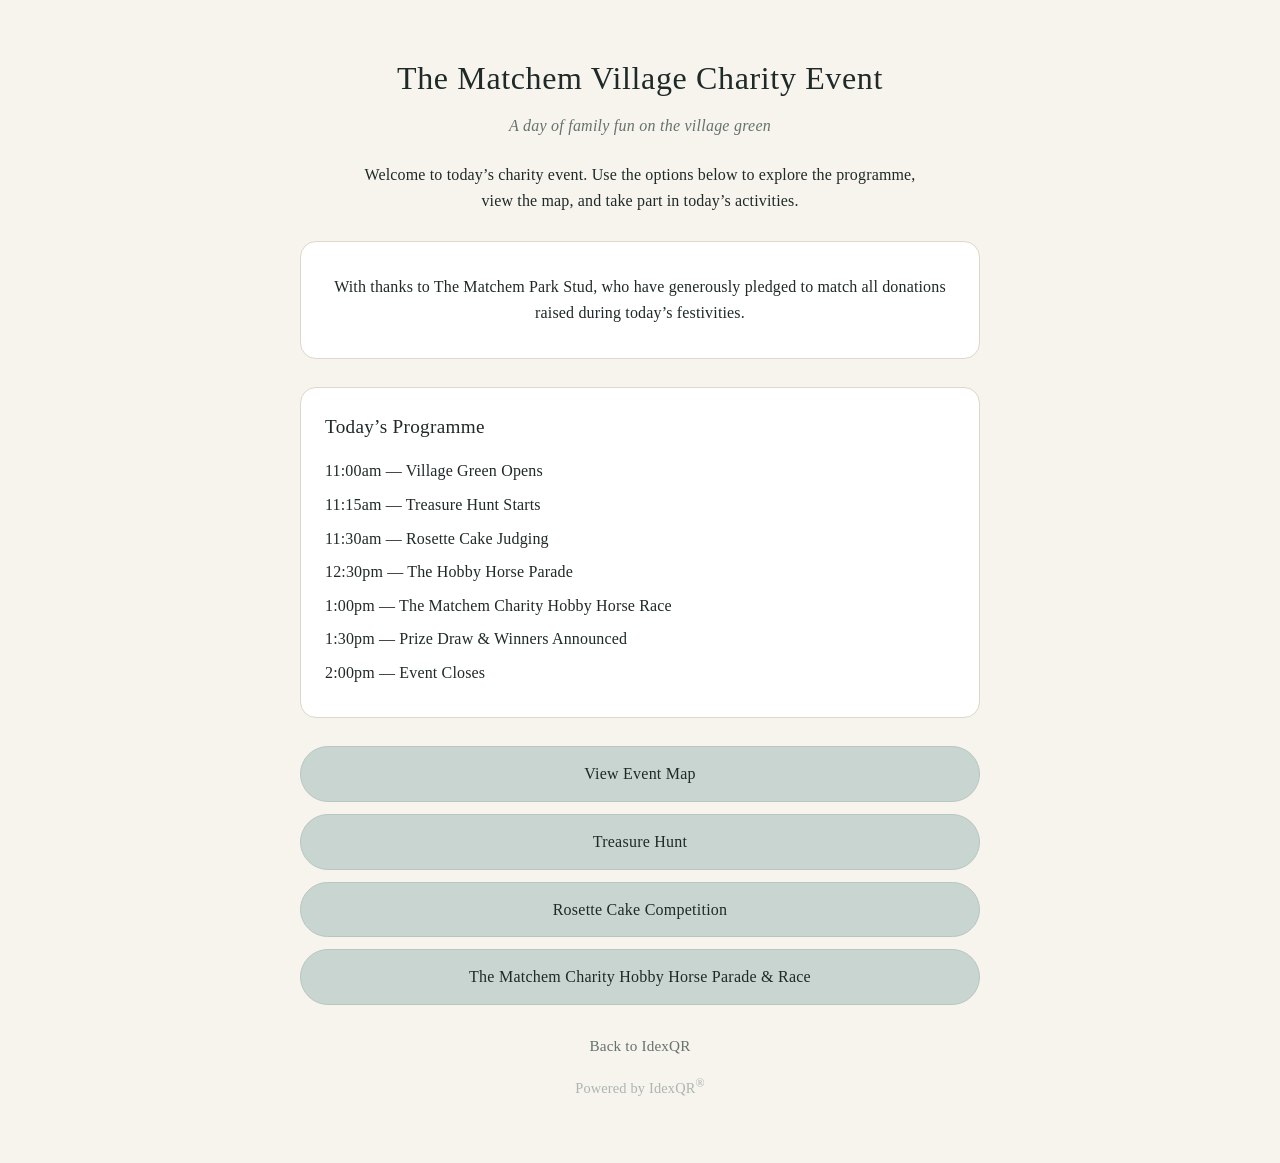
==== index.html @ 36283133 "Update index.html" ====
<!doctype html>
<html lang="en-GB">
<head>
  <meta charset="utf-8" />
  <meta name="viewport" content="width=device-width, initial-scale=1" />
  <title>The Matchem Village Charity Event</title>
  <meta
    name="description"
    content="A day of family fun on the village green."
  />
  <link rel="stylesheet" href="style.css?v=2" />
</head>

<body>
<main class="wrap hero">

  <h1>The Matchem Village Charity Event</h1>

  <p class="sub">A day of family fun on the village green</p>

  <p class="intro">
    Welcome to today’s charity event.  
    Use the options below to explore the programme, view the map, and take part in today’s activities.
  </p>

 <section class="card support-card">
  <p>
    With thanks to The Matchem Park Stud, who have generously pledged to match all donations raised during today’s festivities.
  </p>
</section>

  <section class="card">
    <h2>Today’s Programme</h2>

    <p>11:00am — Village Green Opens</p>
    <p>11:15am — Treasure Hunt Starts</p>
    <p>11:30am — Rosette Cake Judging</p>
    <p>12:30pm — The Hobby Horse Parade</p>
    <p>1:00pm — The Matchem Charity Hobby Horse Race</p>
    <p>1:30pm — Prize Draw & Winners Announced</p>
    <p>2:00pm — Event Closes</p>
  </section>

  <div class="button-group">
  <a href="map.html" class="quiet-button">View Event Map</a>
  <a href="treasure.html" class="quiet-button">Treasure Hunt</a>
  <a href="cake.html" class="quiet-button">Rosette Cake Competition</a>
  <a href="race.html" class="quiet-button">The Matchem Charity Hobby Horse Parade & Race</a>
</div>

 <p class="back-link">
  <a href="https://idexqr.com">Back to IdexQR</a>
</p>

<p class="powered-by">
  Powered by IdexQR<sup>®</sup>
</p>
</main>
</body>
</html>
---- style.css ----
:root {
  --bg: #f7f4ee;
  --card: #ffffff;
  --ink: #1f2a28;
  --muted: #66726e;
  --line: #ddd7cc;

  --button-bg: #c9d5d0;
  --button-border: #b8c6c1;
  --button-hover: #b8c6c1;
}

* {
  box-sizing: border-box;
}

body {
  margin: 0;
  font-family: Georgia, serif;
  letter-spacing: 0.01em;
  background: var(--bg);
  color: var(--ink);
  line-height: 1.6;
}

h1 {
  font-size: 2rem;
  font-weight: normal;
  letter-spacing: 0.02em;
  margin-bottom: 8px;
}

h2 {
  font-size: 1.2rem;
  font-weight: normal;
  letter-spacing: 0.015em;
  margin-top: 0;
  margin-bottom: 16px;
}

.wrap {
  max-width: 720px;
  margin: 0 auto;
  padding: 32px 20px 48px;
}

.hero {
  text-align: center;
}

.sub {
  color: var(--muted);
  font-style: italic;
  letter-spacing: 0.015em;
  margin-top: 0;
  margin-bottom: 24px;
}

.intro {
  max-width: 560px;
  margin: 0 auto 28px;
}

.card {
  background: var(--card);
  border: 1px solid var(--line);
  border-radius: 16px;
  padding: 24px;
  margin-bottom: 28px;
  text-align: left;
}

.card p {
  margin: 8px 0;
}

.support-card {
  text-align: center;
}

.button-group {
  display: grid;
  gap: 12px;
  margin-bottom: 28px;
}

.quiet-button {
  display: inline-block;
  padding: 14px 18px;
  background: var(--button-bg);
  border: 1px solid var(--button-border);
  border-radius: 999px;
  color: var(--ink);
  text-decoration: none;
  font-size: 1rem;
  letter-spacing: 0.015em;
  transition: 0.2s ease;
}

.quiet-button:hover {
  background: var(--button-hover);
}

.back-link a {
  color: var(--muted);
  text-decoration: none;
  font-size: 0.95rem;
}

.back-link a:hover {
  text-decoration: underline;
}

.powered-by {
  margin-top: 8px;
  font-size: 0.9rem;
  color: #9aa6a2;
  opacity: 0.8;
}

.silks {
  width: 56px;
  height: auto;
  margin-top: 6px;
  margin-bottom: 8px;
  display: block;
}

.event-map {
  width: 100%;
  max-width: 100%;
  height: auto;
  display: block;
  margin: 20px auto;
  border-radius: 18px;
}

.feature-image {
  width: 100%;
  max-width: 320px;
  height: auto;
  display: block;
  margin: 20px auto;
  border-radius: 18px;
  box-shadow: 0 8px 18px rgba(0,0,0,0.08);
}

.sr-only {
  position: absolute;
  width: 1px;
  height: 1px;
  padding: 0;
  margin: -1px;
  overflow: hidden;
  clip: rect(0, 0, 0, 0);
  clip-path: inset(50%);
  white-space: nowrap;
  border: 0;
}
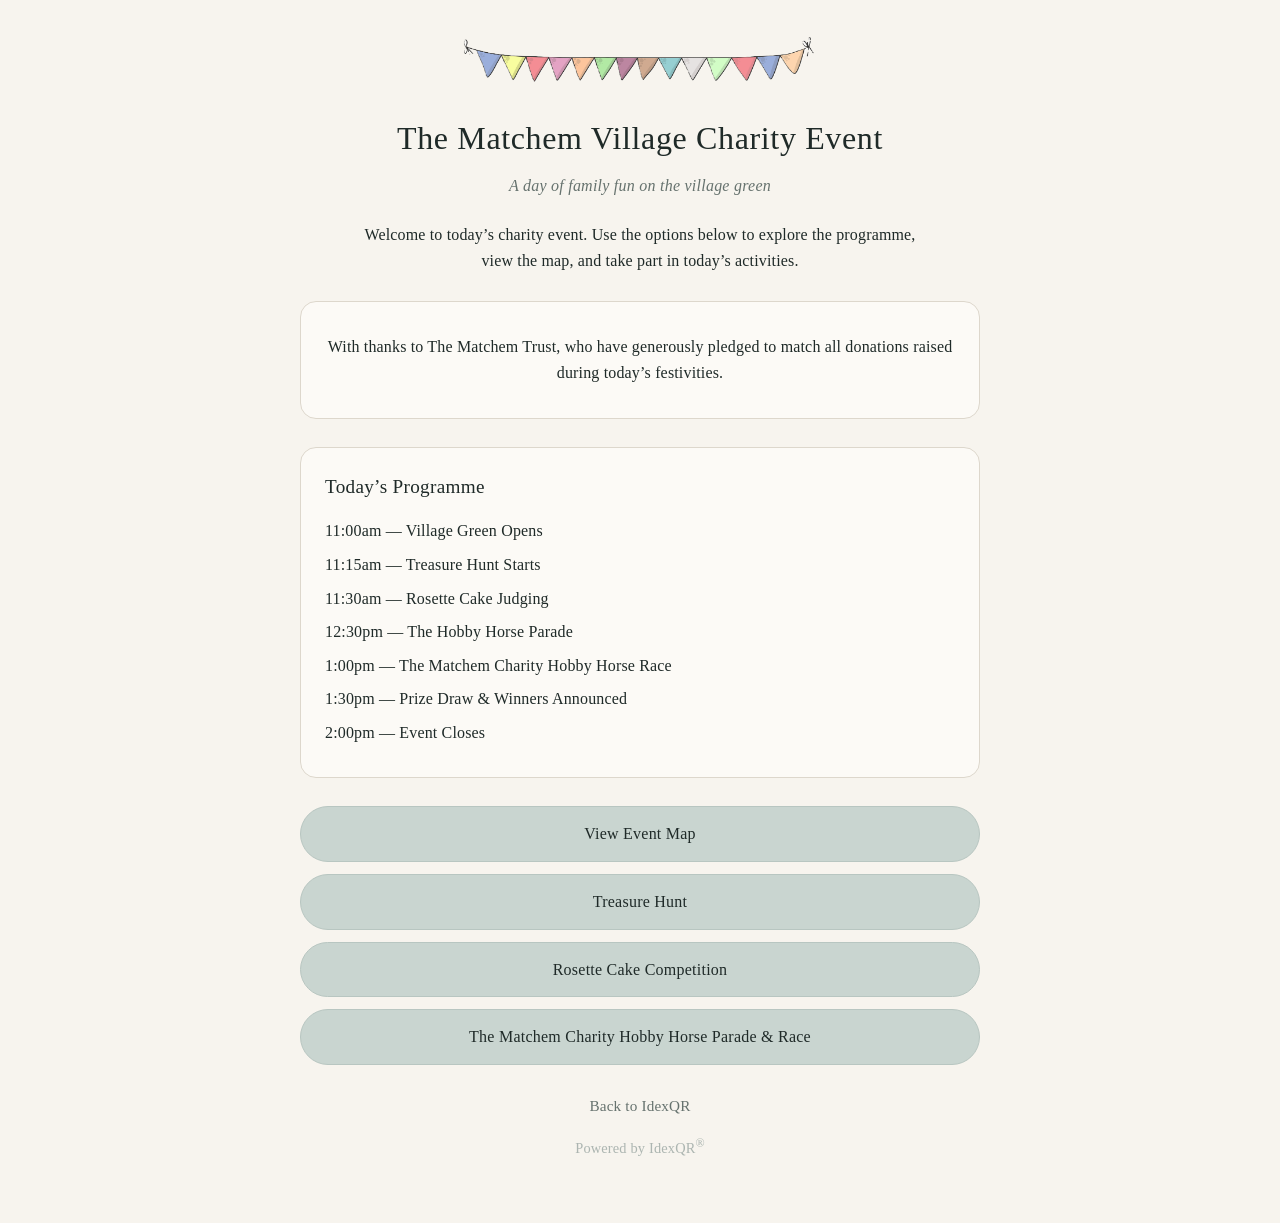
==== commit 5ea44971: "Update sponsor name from Matchem Park Stud to Matchem Trust" ====
--- a/index.html
+++ b/index.html
@@ -8,11 +8,13 @@
     name="description"
     content="A day of family fun on the village green."
   />
-  <link rel="stylesheet" href="style.css?v=2" />
+  <link rel="stylesheet" href="style.css?v=3" />
 </head>
 
 <body>
 <main class="wrap hero">
+
+  <img src="images/bunting.png" alt="" class="bunting" aria-hidden="true">
 
   <h1>The Matchem Village Charity Event</h1>
 
@@ -25,7 +27,7 @@
 
  <section class="card support-card">
   <p>
-    With thanks to The Matchem Park Stud, who have generously pledged to match all donations raised during today’s festivities.
+    With thanks to The Matchem Trust, who have generously pledged to match all donations raised during today’s festivities.
   </p>
 </section>
 
--- a/style.css
+++ b/style.css
@@ -1,6 +1,6 @@
 :root {
   --bg: #f7f4ee;
-  --card: #ffffff;
+  --card: #fcfaf6;
   --ink: #1f2a28;
   --muted: #66726e;
   --line: #ddd7cc;
@@ -23,6 +23,15 @@
   line-height: 1.6;
 }
 
+.bunting {
+  width: 100%;
+  max-width: 360px;
+  display: block;
+  --bg: #f7f4ee;
+  margin: 0 auto 16px;
+  opacity: 0.8;
+}
+
 h1 {
   font-size: 2rem;
   font-weight: normal;
@@ -70,12 +79,55 @@
   text-align: left;
 }
 
+.runner-list {
+  margin-top: 28px;
+}
+
+.runner-card {
+  display: flex;
+  align-items: stretch;
+  justify-content: space-between;
+  margin: 14px 0;
+  border: 1px solid var(--line);
+  border-radius: 18px;
+  background: var(--card);
+  overflow: hidden;
+}
+
+.runner-info {
+  flex: 1;
+  padding: 16px 18px;
+}
+
+.runner-action {
+  display: flex;
+  align-items: center;
+  justify-content: center;
+  padding: 16px;
+  background: #f4f1ea;
+  border-left: 1px solid var(--line);
+}
+
+@media (max-width: 600px) {
+  .runner-card {
+    align-items: flex-start;
+  }
+
+  .runner-card .quiet-button {
+    margin-top: 4px;
+  }
+}
+
 .card p {
   margin: 8px 0;
 }
 
 .support-card {
   text-align: center;
+}
+
+.race-buttons {
+  margin-bottom: 24px;
 }
 
 .button-group {
@@ -95,6 +147,7 @@
   font-size: 1rem;
   letter-spacing: 0.015em;
   transition: 0.2s ease;
+  font-weight: 500;
 }
 
 .quiet-button:hover {
@@ -135,6 +188,73 @@
   border-radius: 18px;
 }
 
+.map-wrap {
+  position: relative;
+  max-width: 720px;
+  margin: 24px auto;
+}
+
+.map-point {
+  position: absolute;
+  padding: 6px 10px;
+  border-radius: 999px;
+  background: rgba(201, 213, 208, 0.95);
+  border: 1px solid var(--button-border);
+  font-size: 0.85rem;
+  opacity: 0;
+  pointer-events: none;
+  transition: opacity 0.3s ease;
+}
+
+.map-point.active {
+  opacity: 1;
+}
+
+.map-buttons {
+  display: grid;
+  gap: 12px;
+  margin-bottom: 28px;
+}
+
+#parade {
+  top: 46%;
+  left: 47%;
+}
+
+#entrance {
+  top: 76%;
+  left: 62%;
+}
+
+#loos {
+  top: 92%;
+  left: 1%;
+}
+
+.course-dot {
+  position: absolute;
+  width: 11px;
+  height: 11px;
+  border-radius: 50%;
+  background: rgba(80, 105, 95, 0.85);
+  opacity: 0;
+  pointer-events: none;
+}
+
+.dot-1 { top: 32%; left: 82%; }  /* Upper right bend */
+.dot-2 { top: 53%; left: 86%; }  /* Right descent */
+.dot-3 { top: 69%; left: 51%; }  /* Bottom straight */
+.dot-4 { top: 52%; left: 10%; }  /* Left bend */
+.dot-5 { top: 29%; left: 28%; }  /* Upper left bend */
+
+.course-dot {
+  transition: opacity 0.3s ease;
+}
+
+.course-dot.active {
+  opacity: 1;
+}
+
 .feature-image {
   width: 100%;
   max-width: 320px;
@@ -146,14 +266,14 @@
 }
 
 .sr-only {
-  position: absolute;
-  width: 1px;
-  height: 1px;
-  padding: 0;
-  margin: -1px;
-  overflow: hidden;
-  clip: rect(0, 0, 0, 0);
-  clip-path: inset(50%);
-  white-space: nowrap;
-  border: 0;
-}
+  position: absolute !important;
+  width: 1px !important;
+  height: 1px !important;
+  padding: 0 !important;
+  margin: -1px !important;
+  overflow: hidden !important;
+  clip: rect(0, 0, 0, 0) !important;
+  clip-path: inset(50%) !important;
+  white-space: nowrap !important;
+  border: 0 !important;
+}
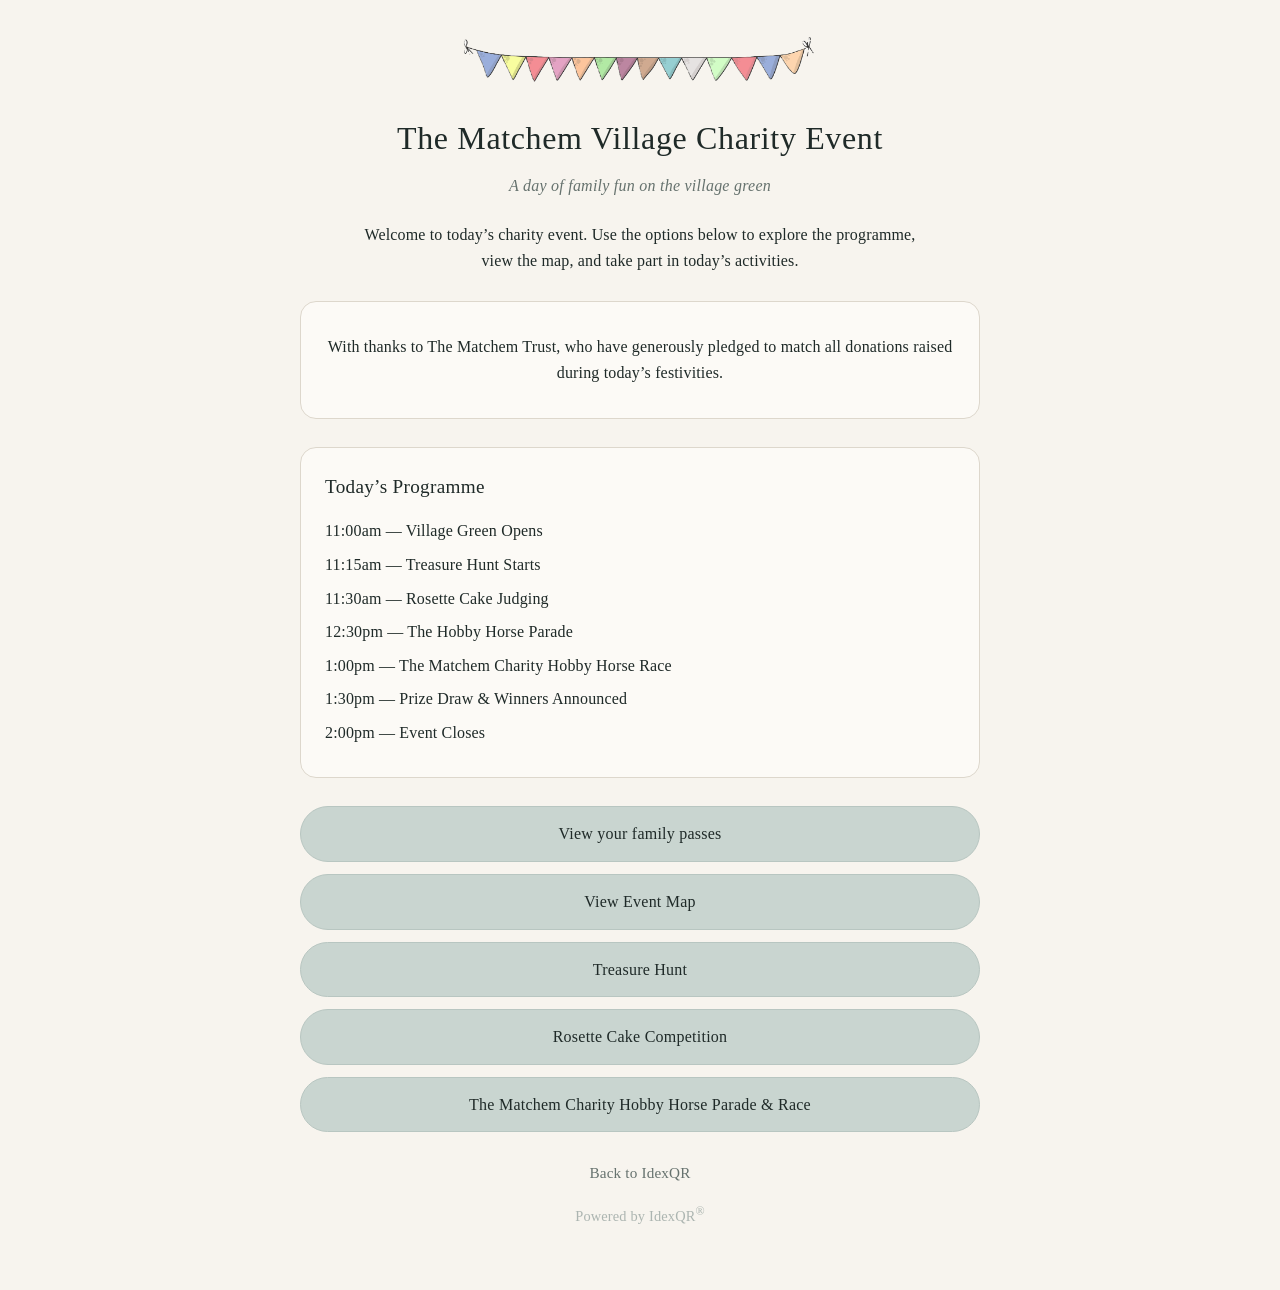
==== commit b9ff08d0: "Update index.html" ====
--- a/index.html
+++ b/index.html
@@ -44,6 +44,7 @@
   </section>
 
   <div class="button-group">
+  <a href="tickets.html" class="quiet-button">View your family passes</a>
   <a href="map.html" class="quiet-button">View Event Map</a>
   <a href="treasure.html" class="quiet-button">Treasure Hunt</a>
   <a href="cake.html" class="quiet-button">Rosette Cake Competition</a>
--- a/style.css
+++ b/style.css
@@ -51,6 +51,16 @@
   max-width: 720px;
   margin: 0 auto;
   padding: 32px 20px 48px;
+}
+
+.wrap h1,
+.wrap .intro {
+  text-align: center;
+}
+
+.footer-wrap {
+  text-align: center;
+  margin-top: 32px;
 }
 
 .hero {
@@ -154,6 +164,12 @@
   background: var(--button-hover);
 }
 
+.back-button {
+  display: inline-block;
+  text-decoration: none;
+  margin-bottom: 16px;
+}
+
 .back-link a {
   color: var(--muted);
   text-decoration: none;
@@ -277,3 +293,43 @@
   white-space: nowrap !important;
   border: 0 !important;
 }
+
+.ticket-card {
+  max-width: 520px;
+  margin: 22px auto;
+  padding: 24px 22px;
+  border-radius: 22px;
+  background: #f7f9f8;
+  border: 1px solid rgba(63, 74, 71, 0.16);
+  text-align: center;
+  box-shadow: 0 10px 24px rgba(0, 0, 0, 0.04);
+}
+
+.ticket-label {
+  margin: 0 0 8px;
+  font-size: 0.85rem;
+  letter-spacing: 0.08em;
+  text-transform: uppercase;
+  color: #6f7c78;
+}
+
+.ticket-card h2 {
+  margin: 0 0 10px;
+  font-weight: 400;
+}
+
+.ticket-detail {
+  margin: 0 0 14px;
+  font-size: 1.05rem;
+  color: #3f4a47;
+}
+
+.ticket-code {
+  display: inline-block;
+  margin-top: 16px;
+  padding: 8px 14px;
+  border-radius: 999px;
+  background: #d8e4df;
+  font-size: 0.8rem;
+  letter-spacing: 0.06em;
+}
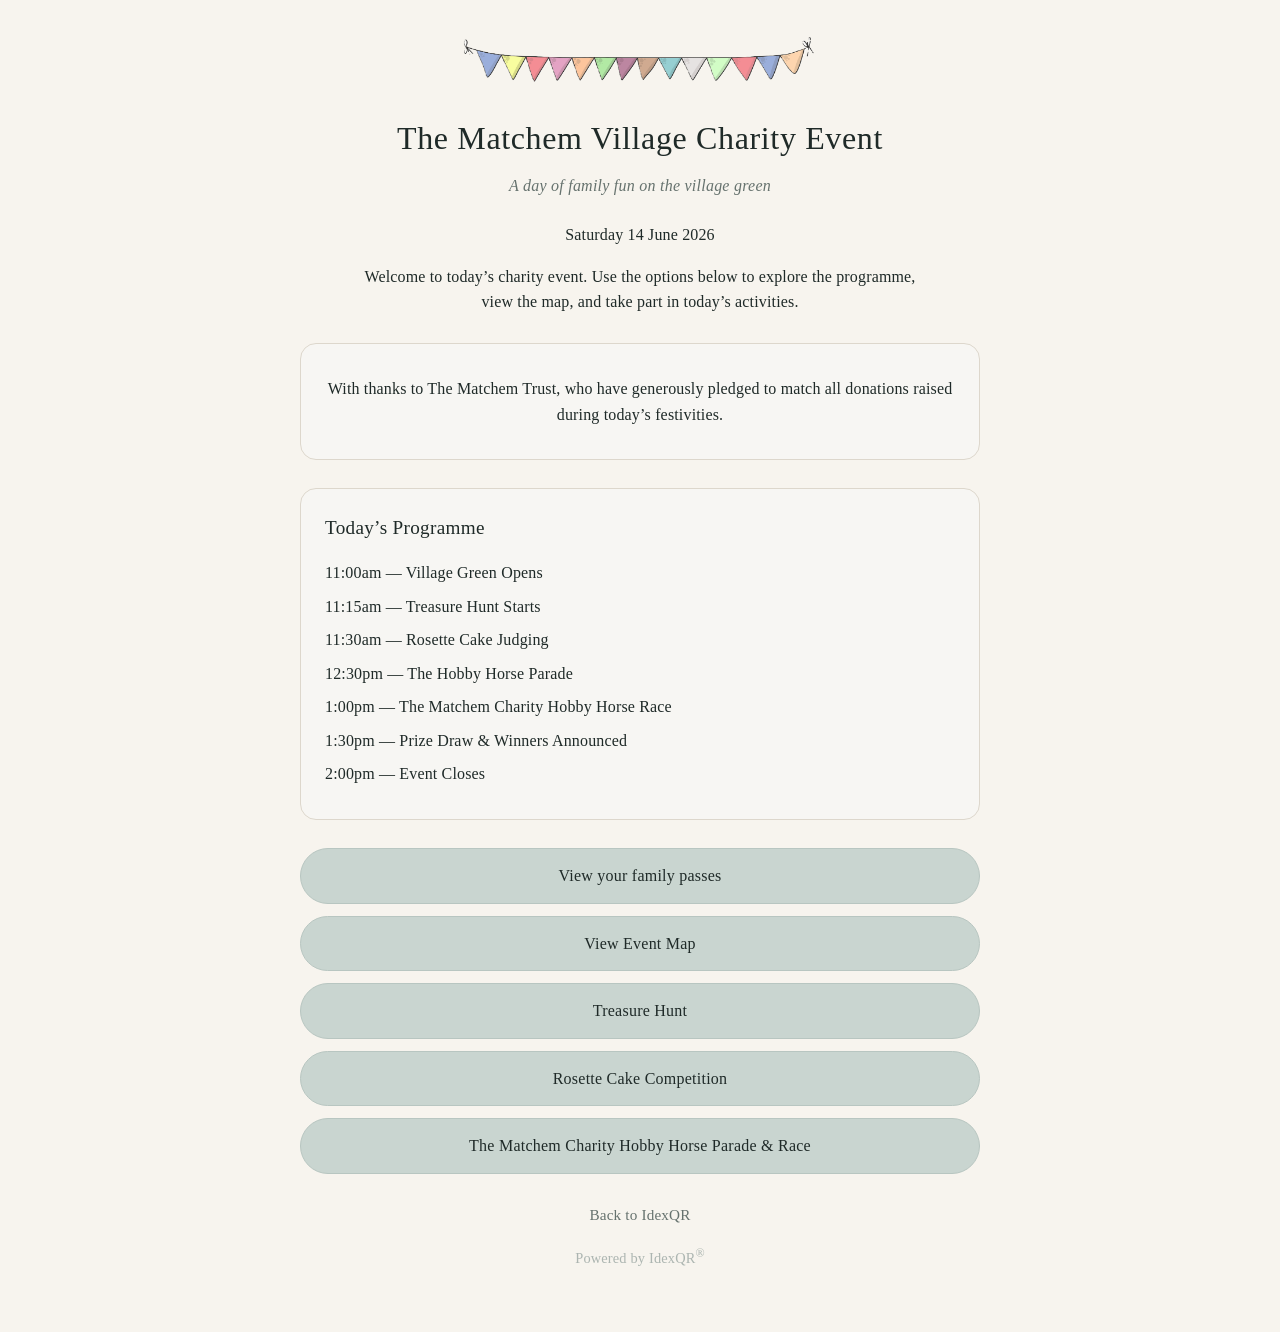
==== commit 87def154: "Add event date to charity event description" ====
--- a/index.html
+++ b/index.html
@@ -19,6 +19,8 @@
   <h1>The Matchem Village Charity Event</h1>
 
   <p class="sub">A day of family fun on the village green</p>
+
+   <p class="event-date">Saturday 14 June 2026</p>
 
   <p class="intro">
     Welcome to today’s charity event.  
--- a/style.css
+++ b/style.css
@@ -1,6 +1,6 @@
 :root {
   --bg: #f7f4ee;
-  --card: #fcfaf6;
+  --card-bg: #f7f6f3;
   --ink: #1f2a28;
   --muted: #66726e;
   --line: #ddd7cc;
@@ -81,7 +81,7 @@
 }
 
 .card {
-  background: var(--card);
+  background: var(--card-bg);
   border: 1px solid var(--line);
   border-radius: 16px;
   padding: 24px;
@@ -180,6 +180,27 @@
   text-decoration: underline;
 }
 
+.stop-audio-button,
+.chips .stop-audio-button {
+  display: block;
+  margin: 22px auto 10px;
+  padding: 10px 20px;
+  border: 1px solid rgba(15, 82, 186, 0.45);
+  border-radius: 999px;
+
+  background: rgba(15, 82, 186, 0.08);
+  color: #0f52ba;
+
+  font: inherit;
+  font-size: 0.95rem;
+  letter-spacing: 0.03em;
+  cursor: pointer;
+
+  min-width: 130px;
+  text-align: center;
+  box-shadow: none;
+}
+
 .powered-by {
   margin-top: 8px;
   font-size: 0.9rem;
@@ -299,7 +320,7 @@
   margin: 22px auto;
   padding: 24px 22px;
   border-radius: 22px;
-  background: #f7f9f8;
+  background: var(--card-bg);
   border: 1px solid rgba(63, 74, 71, 0.16);
   text-align: center;
   box-shadow: 0 10px 24px rgba(0, 0, 0, 0.04);
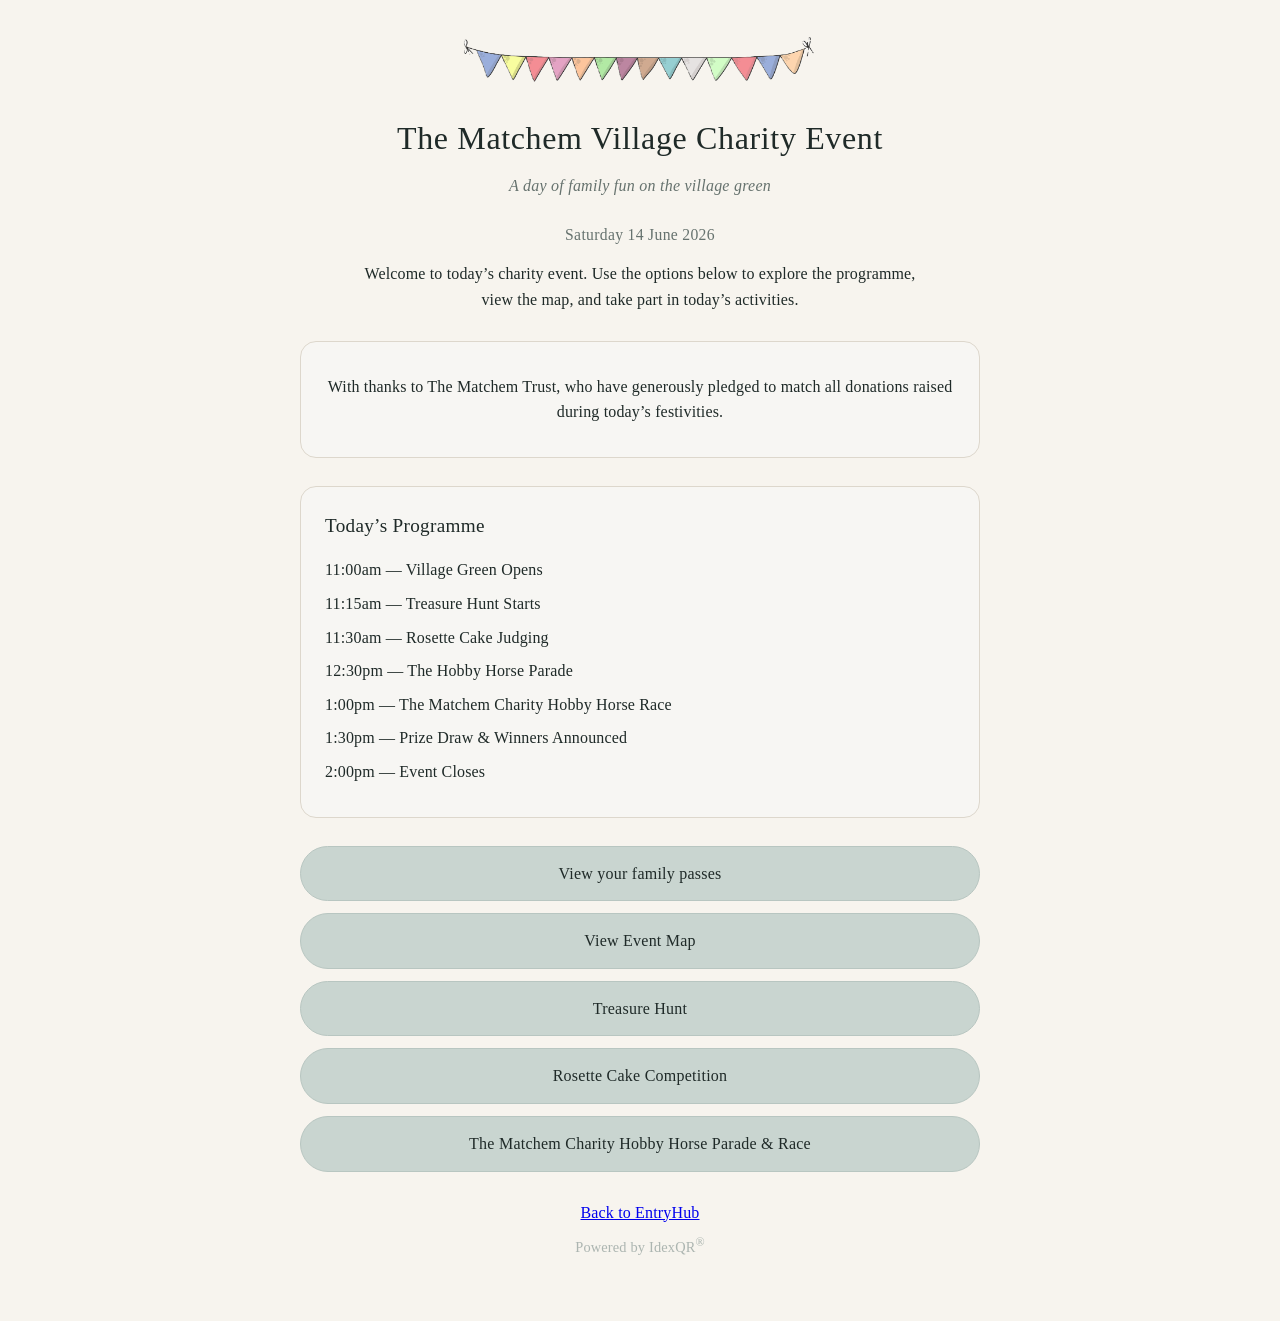
==== commit 87d2125d: "Update back link to point to EntryHub" ====
--- a/index.html
+++ b/index.html
@@ -53,9 +53,9 @@
   <a href="race.html" class="quiet-button">The Matchem Charity Hobby Horse Parade & Race</a>
 </div>
 
- <p class="back-link">
-  <a href="https://idexqr.com">Back to IdexQR</a>
-</p>
+ <a href="https://qr-entryhub.com" class="back-link">
+  Back to EntryHub
+</a>
 
 <p class="powered-by">
   Powered by IdexQR<sup>®</sup>
--- a/style.css
+++ b/style.css
@@ -45,6 +45,13 @@
   letter-spacing: 0.015em;
   margin-top: 0;
   margin-bottom: 16px;
+}
+
+.event-date {
+  margin: 6px 0 14px;
+  font-size: 0.98rem;
+  color: var(--muted);
+  letter-spacing: 0.02em;
 }
 
 .wrap {
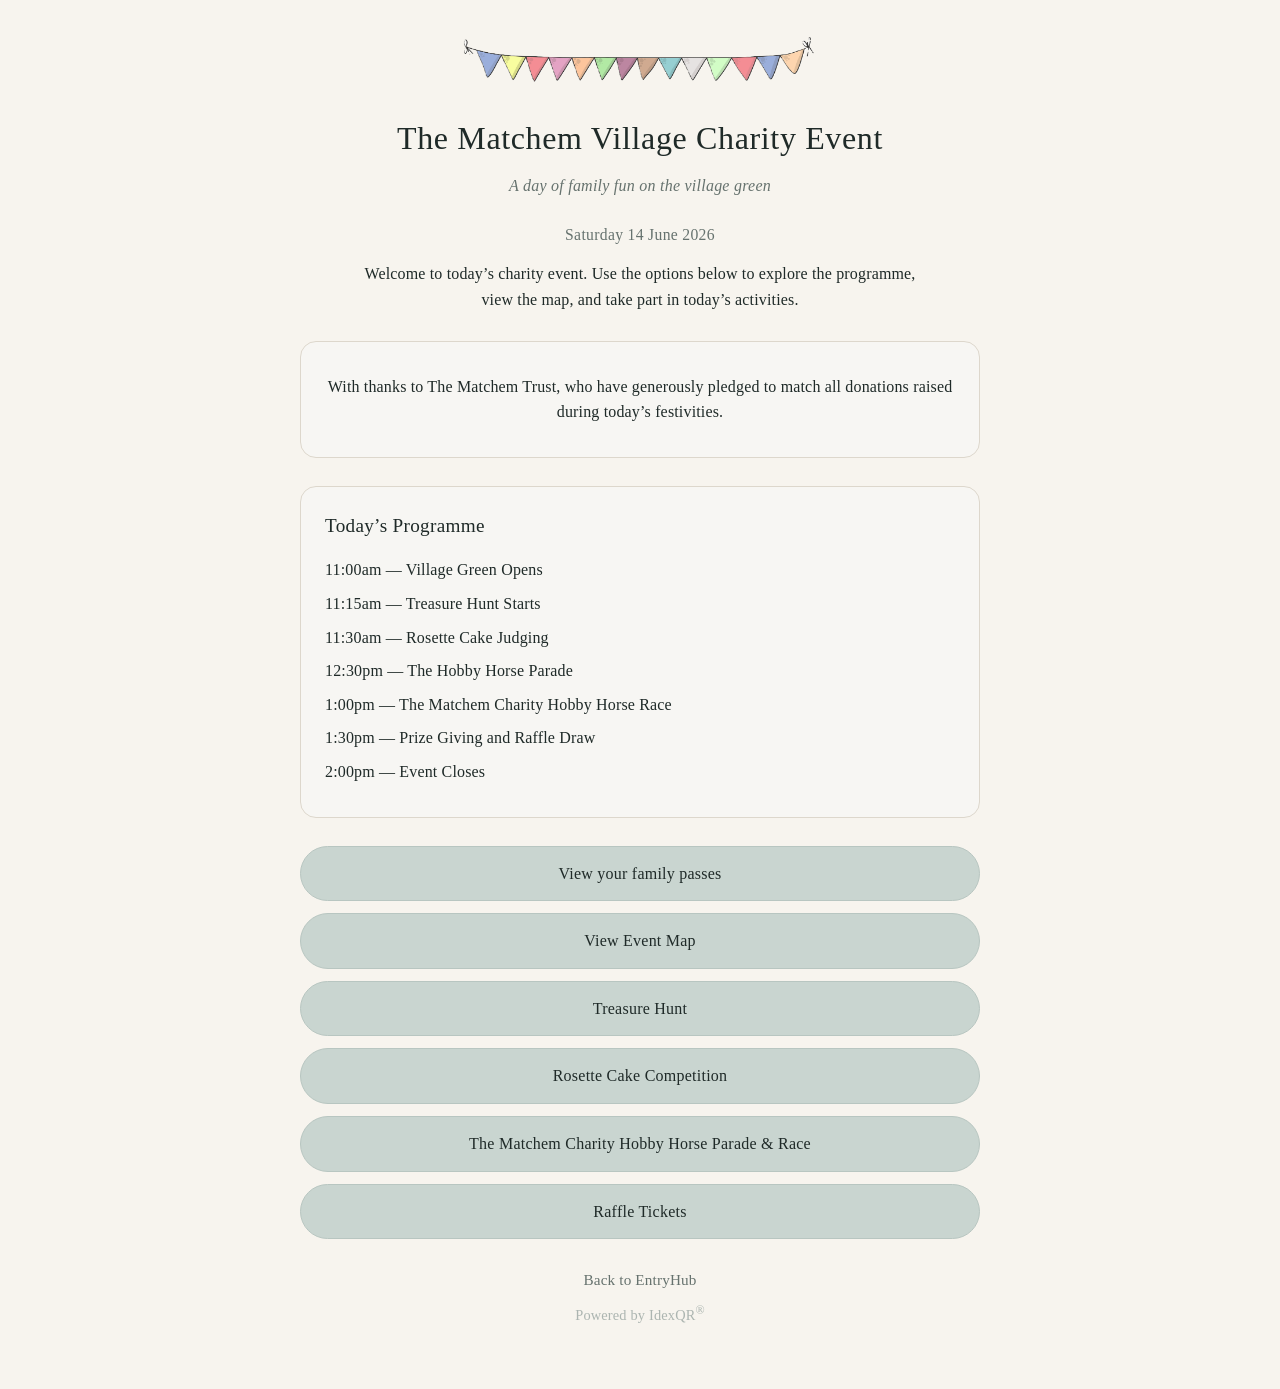
==== commit 1d8d9343: "Update prize draw text and add raffle tickets link" ====
--- a/index.html
+++ b/index.html
@@ -41,7 +41,7 @@
     <p>11:30am — Rosette Cake Judging</p>
     <p>12:30pm — The Hobby Horse Parade</p>
     <p>1:00pm — The Matchem Charity Hobby Horse Race</p>
-    <p>1:30pm — Prize Draw & Winners Announced</p>
+    <p>1:30pm — Prize Giving and Raffle Draw</p>
     <p>2:00pm — Event Closes</p>
   </section>
 
@@ -51,6 +51,7 @@
   <a href="treasure.html" class="quiet-button">Treasure Hunt</a>
   <a href="cake.html" class="quiet-button">Rosette Cake Competition</a>
   <a href="race.html" class="quiet-button">The Matchem Charity Hobby Horse Parade & Race</a>
+  <a href="https://qr-entryhub.com/raffle.html" class="quiet-button">Raffle Tickets</a>
 </div>
 
  <a href="https://qr-entryhub.com" class="back-link">
--- a/style.css
+++ b/style.css
@@ -177,13 +177,15 @@
   margin-bottom: 16px;
 }
 
-.back-link a {
+.back-link,
+.back-link:visited {
   color: var(--muted);
   text-decoration: none;
   font-size: 0.95rem;
 }
 
-.back-link a:hover {
+.back-link:hover,
+.back-link:focus {
   text-decoration: underline;
 }
 
